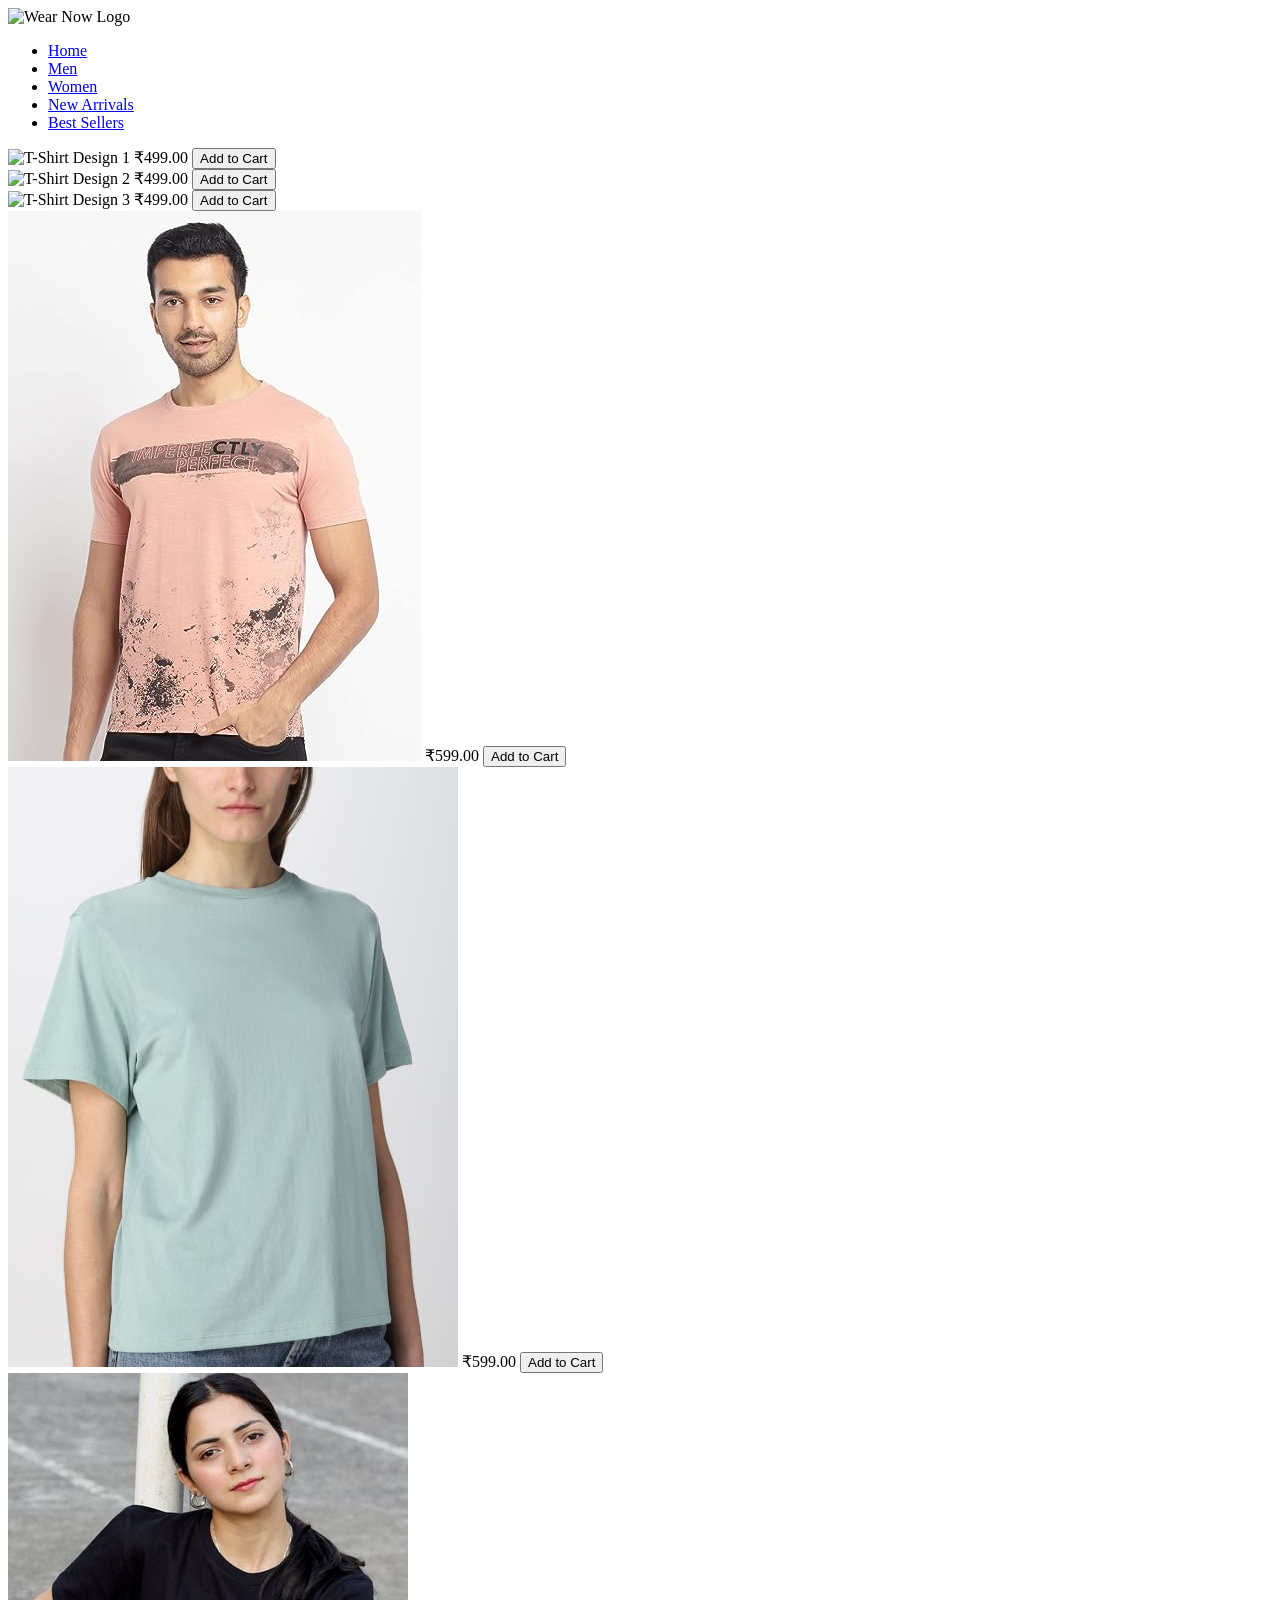
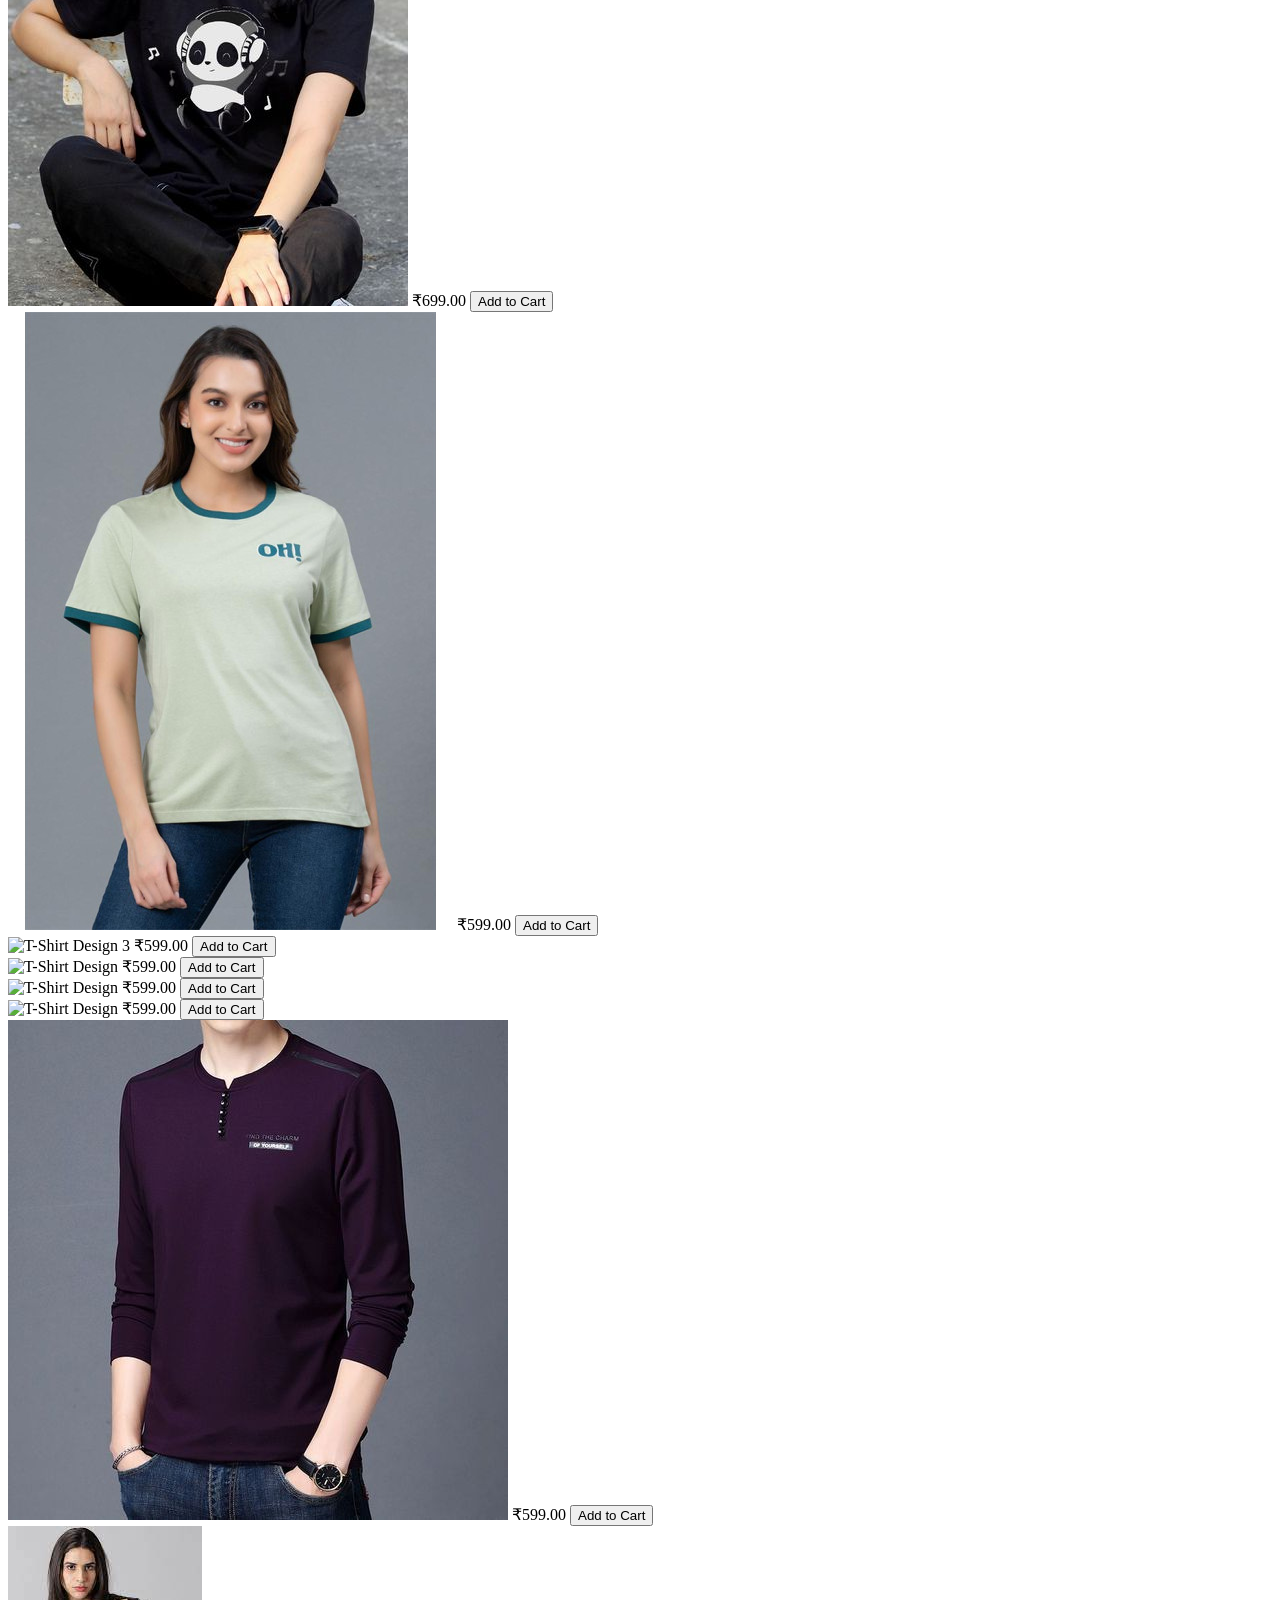
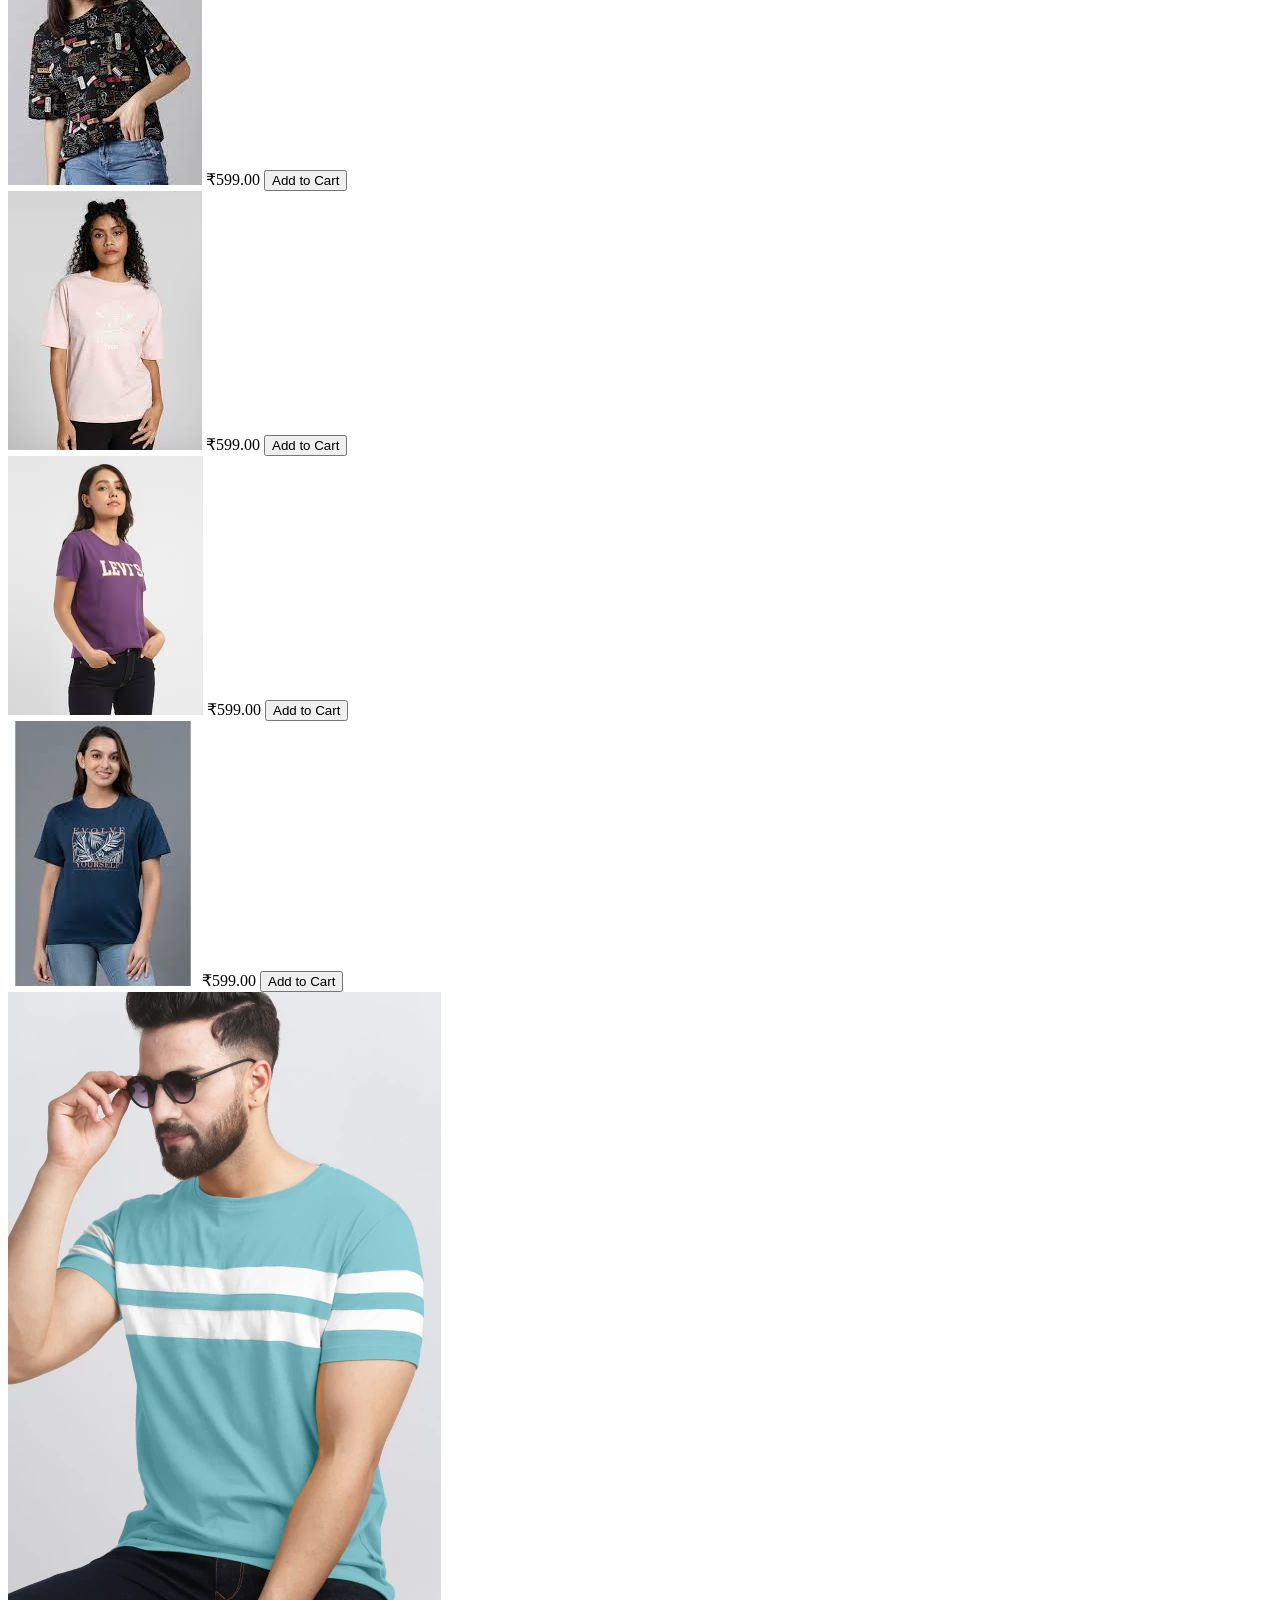
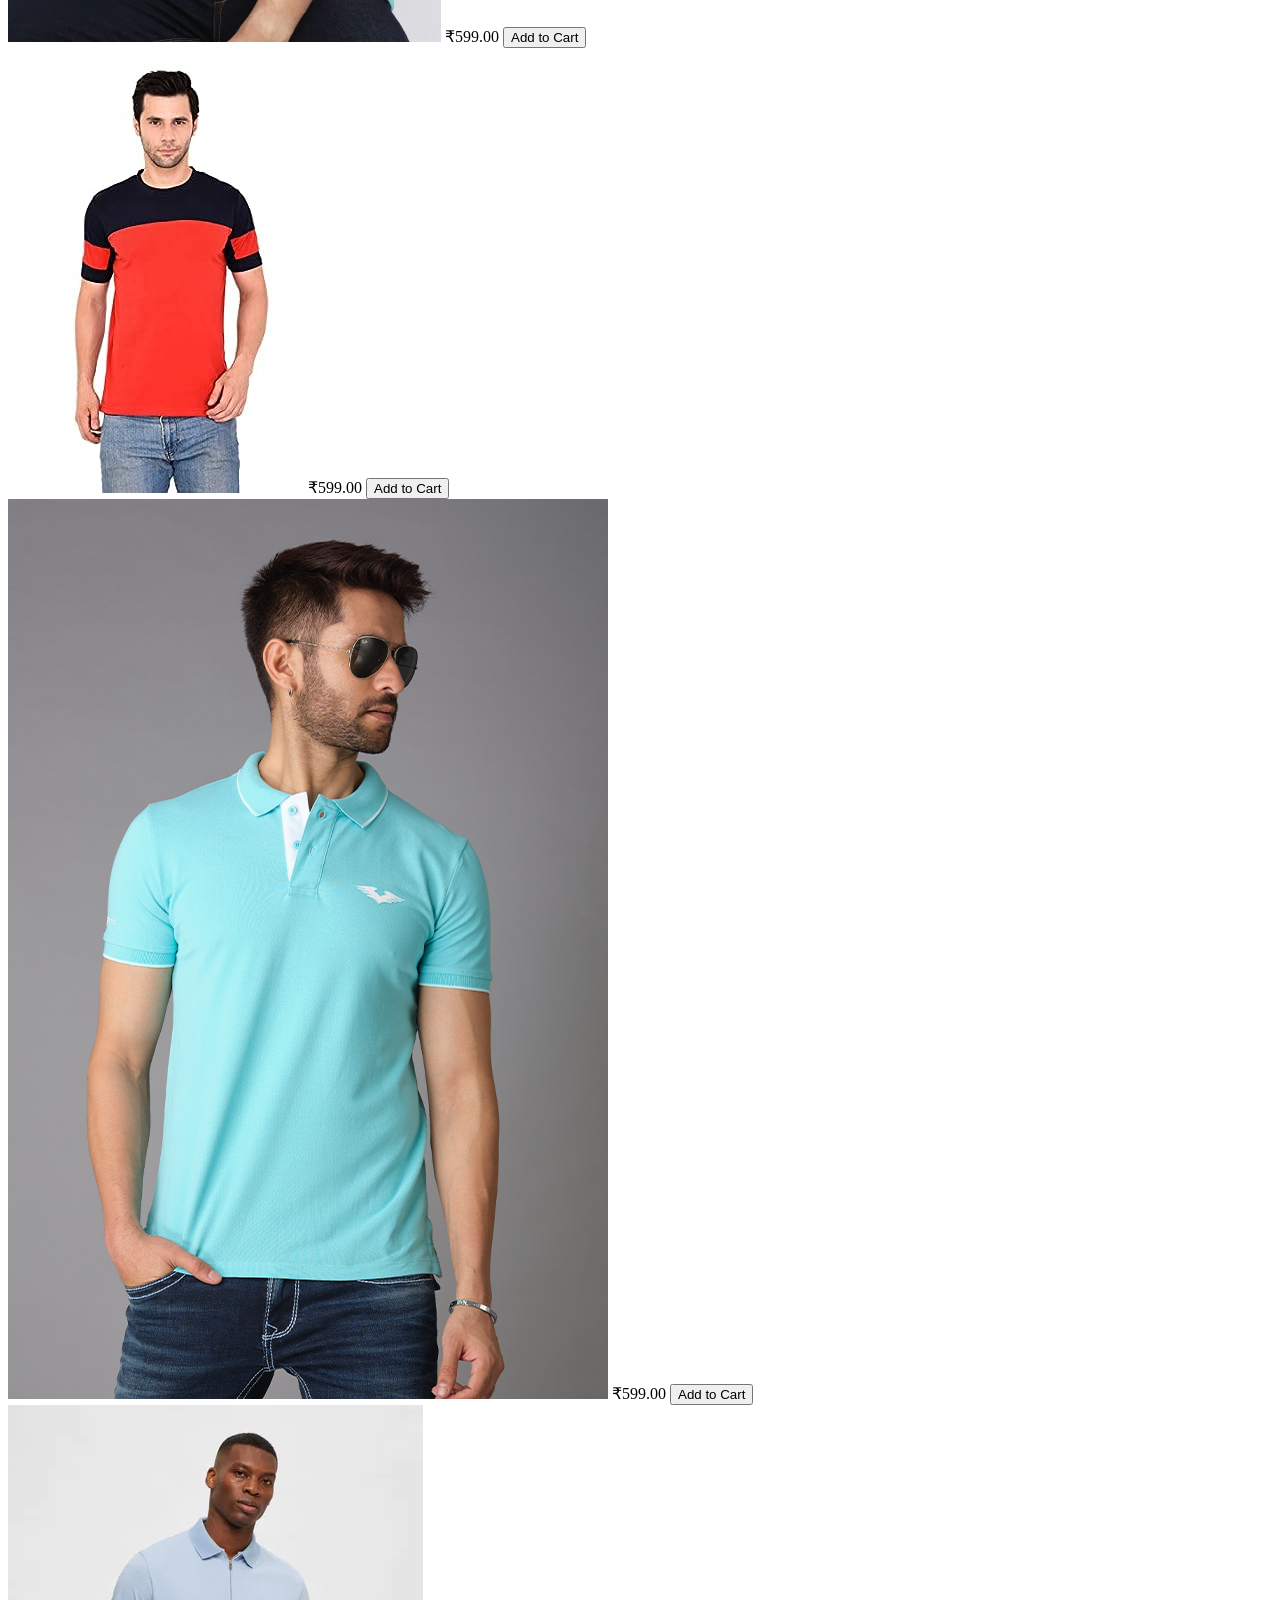
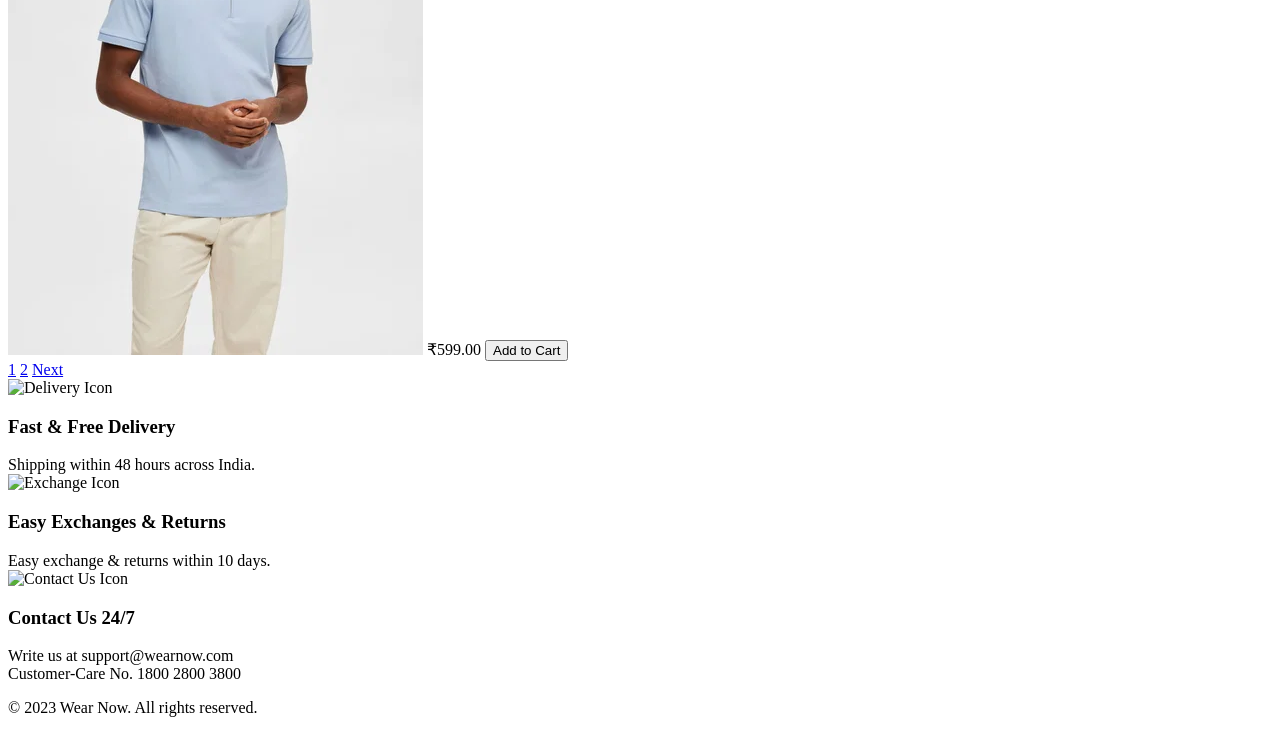
==== best.html @ 616b1728 "Add files via upload" ====
<!DOCTYPE html>
<html lang="en">
<head>
    <meta charset="UTF-8">
    <meta name="viewport" content="width=device-width, initial-scale=1.0">
    <title>Wear Now T-shirts</title>
    <link rel="stylesheet" href="shop.css">
    <script src="shop.js" defer></script>
</head>
<body>
    <div class="container">
        <header>
            <img src="logo.png" alt="Wear Now Logo" id="logo">
        </header>

        <nav>
            <ul>
                <li><a href="mainpage.html">Home</a></li>
                <li><a href="men.html">Men</a></li>
                <li><a href="women.html">Women</a></li>
                <li><a href="new.html">New Arrivals</a></li>
                <li><a href="best.html">Best Sellers</a></li>
            </ul>
        </nav>
        <section class="featured-products" id="main">
            
            
            <div class="product">
                <a href="shop.html"></a>
                <img src="t4.jpg" alt="T-Shirt Design 1">
                
                <span>&#8377;499.00</span>
                <button onclick="addToCart(this)">Add to Cart</button>
            </div>
        
            <div class="product">
                <a href="shop.html"></a>
                <img src="t5.jpg" alt="T-Shirt Design 2">
                
                <span>&#8377;499.00</span>
                <button onclick="addToCart(this)">Add to Cart</button>
            </div>
        
            <div class="product">
                <a href="shop.html"></a>
                <img src="t6.jpg" alt="T-Shirt Design 3">
                <span>&#8377;499.00</span>
                <button onclick="addToCart(this)">Add to Cart</button>
            </div>

            <div class="product">
                <a href="shop.html"></a>
                <img src="2.jpg" alt="T-Shirt Design 2">
                
                <span>&#8377;599.00</span>
                <button onclick="addToCart(this)">Add to Cart</button>
            </div>

            <div class="product">
                <a href="shop.html"></a>
                <img src="17.jpg" alt="T-Shirt Design 2">
                
                <span>&#8377;599.00</span>
                <button onclick="addToCart(this)">Add to Cart</button>
            </div>
            <div class="product">
                <a href="shop.html"></a>
                <img src="19.jpg" alt="T-Shirt Design 1">
                
                <span>&#8377;699.00</span>
                <button onclick="addToCart(this)">Add to Cart</button>
            </div>
        
            <div class="product">
                <a href="shop.html"></a>
                <img src="18.jpg" alt="T-Shirt Design 2">
                
                <span>&#8377;599.00</span>
                <button onclick="addToCart(this)">Add to Cart</button>
            </div>
        
            <div class="product">
                <a href="shop.html"></a>
                <img src="t15.jpg" alt="T-Shirt Design 3">
                <span>&#8377;599.00</span>
                <button onclick="addToCart(this)">Add to Cart</button>
            </div> 

            <div class="product">
                <a href="shop.html"></a>
                <img src="t12.jpg" alt="T-Shirt Design">
                <span>&#8377;599.00</span>
                <button class="add-to-cart-btn">Add to Cart</button>
            </div>
            
            <div class="product">
                <a href="shop.html"></a>
                <img src="t13.jpg" alt="T-Shirt Design">
                <span>&#8377;599.00</span>
                <button onclick="addToCart(this)">Add to Cart</button>
            </div>

            <div class="product">
                <a href="shop.html"></a>
                <img src="t14.jpg" alt="T-Shirt Design">
                <span>&#8377;599.00</span>
                <button onclick="addToCart(this)">Add to Cart</button>
            </div>

            <div class="product">
                <a href="shop.html"></a>
                <img src="23.jpg" alt="T-Shirt Design">
                <span>&#8377;599.00</span>
                <button onclick="addToCart(this)">Add to Cart</button>
            </div>

            <div class="product">
                <a href="shop.html"></a>
                <img src="10.jpg" alt="T-Shirt Design">
                <span>&#8377;599.00</span>
                <button onclick="addToCart(this)">Add to Cart</button>
            </div>
            
            <div class="product">
                <a href="shop.html"></a>
                <img src="9.jpg" alt="T-Shirt Design">
                <span>&#8377;599.00</span>
                <button onclick="addToCart(this)">Add to Cart</button>
            </div>

            <div class="product">
                <a href="shop.html"></a>
                <img src="8.jpg" alt="T-Shirt Design">
                <span>&#8377;599.00</span>
                <button onclick="addToCart(this)">Add to Cart</button>
            </div>

            <div class="product">
                <a href="shop.html"></a>
                <img src="7.jpg" alt="T-Shirt Design">
                <span>&#8377;599.00</span>
                <button onclick="addToCart(this)">Add to Cart</button>
            </div>

            

            <div class="product">
                <a href="shop.html"></a>
                <img src="5.jpg" alt="T-Shirt Design">
                <span>&#8377;599.00</span>
                <button onclick="addToCart(this)">Add to Cart</button>
            </div>
            
            <div class="product">
                <a href="shop.html"></a>
                <img src="22.jpg" alt="T-Shirt Design">
                <span>&#8377;599.00</span>
                <button onclick="addToCart(this)">Add to Cart</button>
            </div>

            <div class="product">
                <a href="shop.html"></a>
                <img src="3.jpg" alt="T-Shirt Design">
                <span>&#8377;599.00</span>
                <button onclick="addToCart(this)">Add to Cart</button>
            </div>

            <div class="product">
                <a href="shop.html"></a>
                <img src="4.jpg" alt="T-Shirt Design">
                <span>&#8377;599.00</span>
                <button onclick="addToCart(this)">Add to Cart</button>
            </div>

            <div class="pagination">
                <a href="?page=1" class="active">1</a>
                <a href="new.html">2</a>
                <a href="best.html">Next</a>
                <!-- ... and so on ... -->
            </div>

            </div>
        </section>
    </main>

<footer class="footer-grid">
    <div class="icon-container">
        <img src="delivery.png" alt="Delivery Icon">
        <h3>Fast & Free Delivery</h3>
        <p1>Shipping within 48 hours across India.</p1>
    </div>

    <div class="icon-container">
        <img src="exchange.png" alt="Exchange Icon">
        <h3>Easy Exchanges & Returns</h3>
        <p1>Easy exchange & returns within 10 days.</p1>
    </div>

    <div class="icon-container">
        <img src="contact.png" alt="Contact Us Icon">
        <h3>Contact Us 24/7</h3>
        <p1>Write us at support@wearnow.com</p1><br>
        <p1>Customer-Care No. 1800 2800 3800</p1>
    </div>
</footer>

    <footer>
        <p>&copy; 2023 Wear Now. All rights reserved.</p>
    </footer>

    <script>
        function showPage(pageId) {
            const sections = document.querySelectorAll('main > section');
            sections.forEach(section => {
                section.style.display = 'none';
            });
            document.getElementById(pageId).style.display = 'block';
        }
    </script>
</body>
</html>
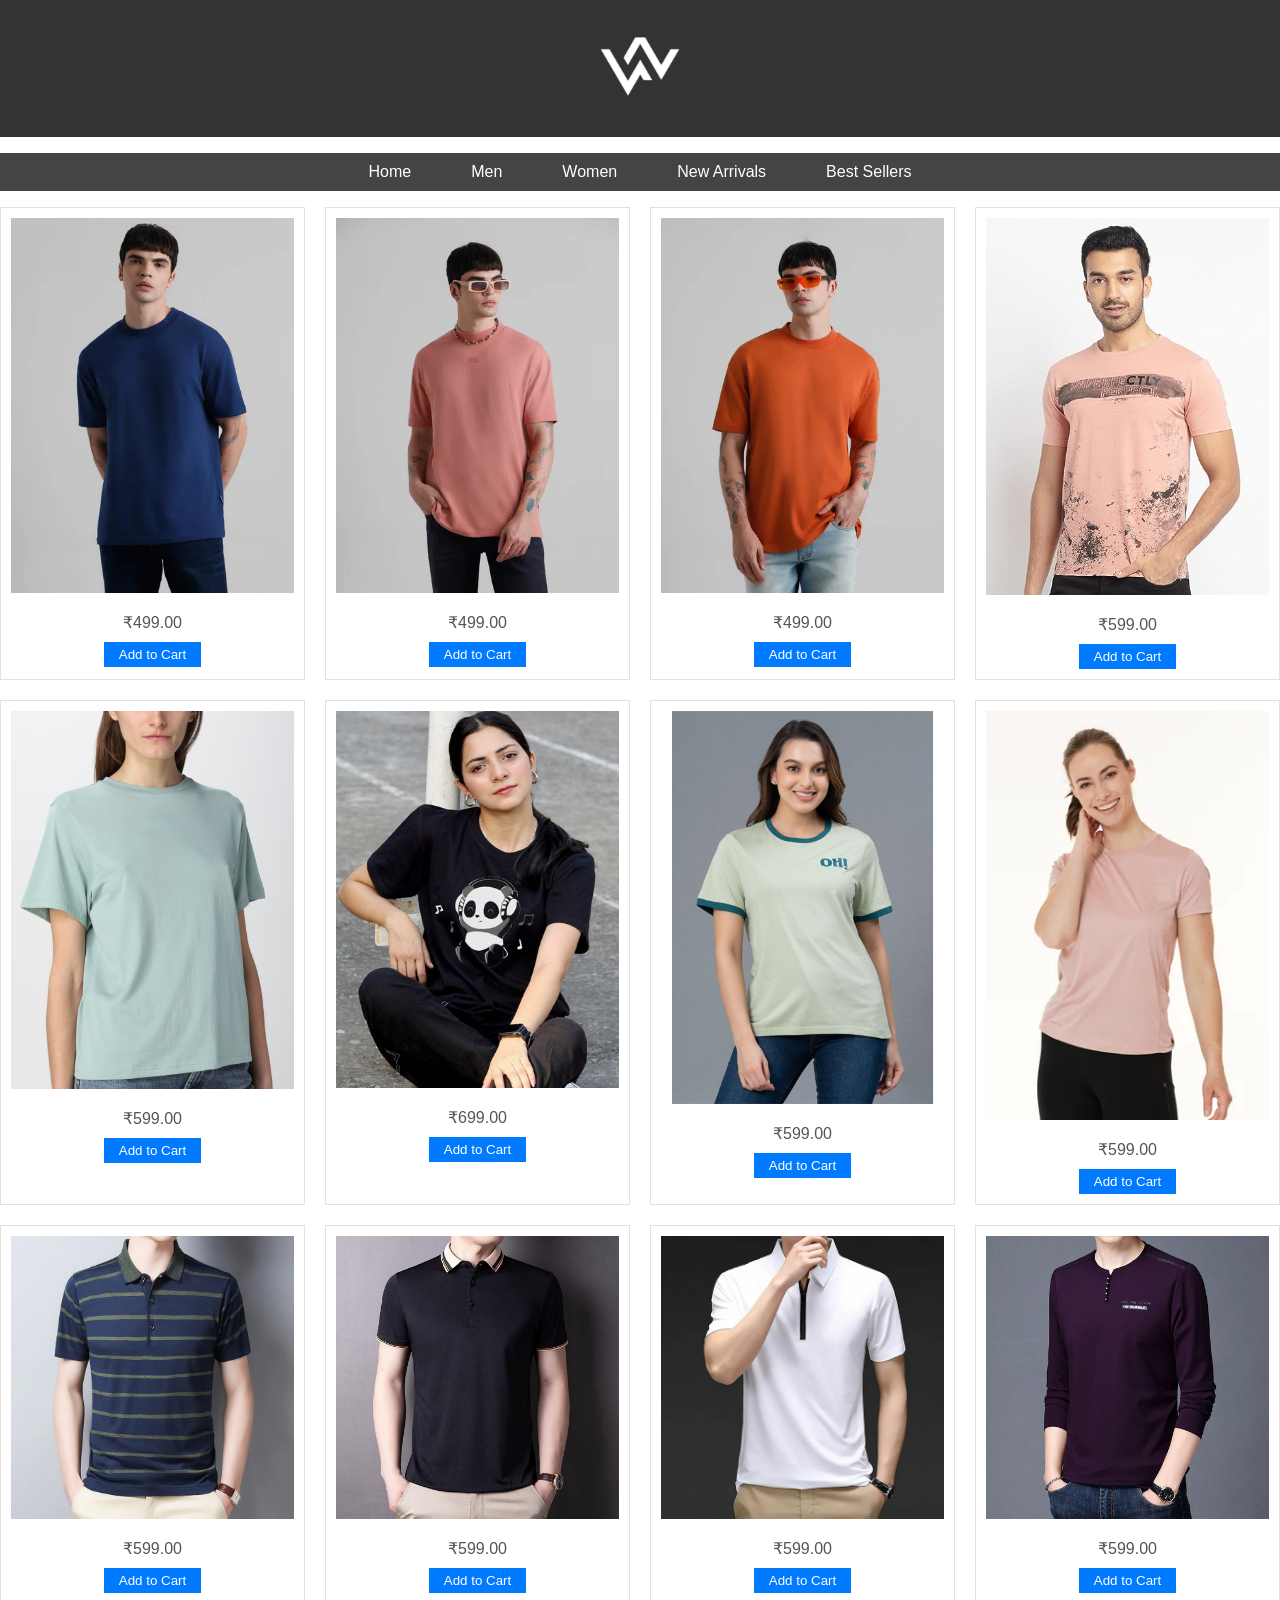
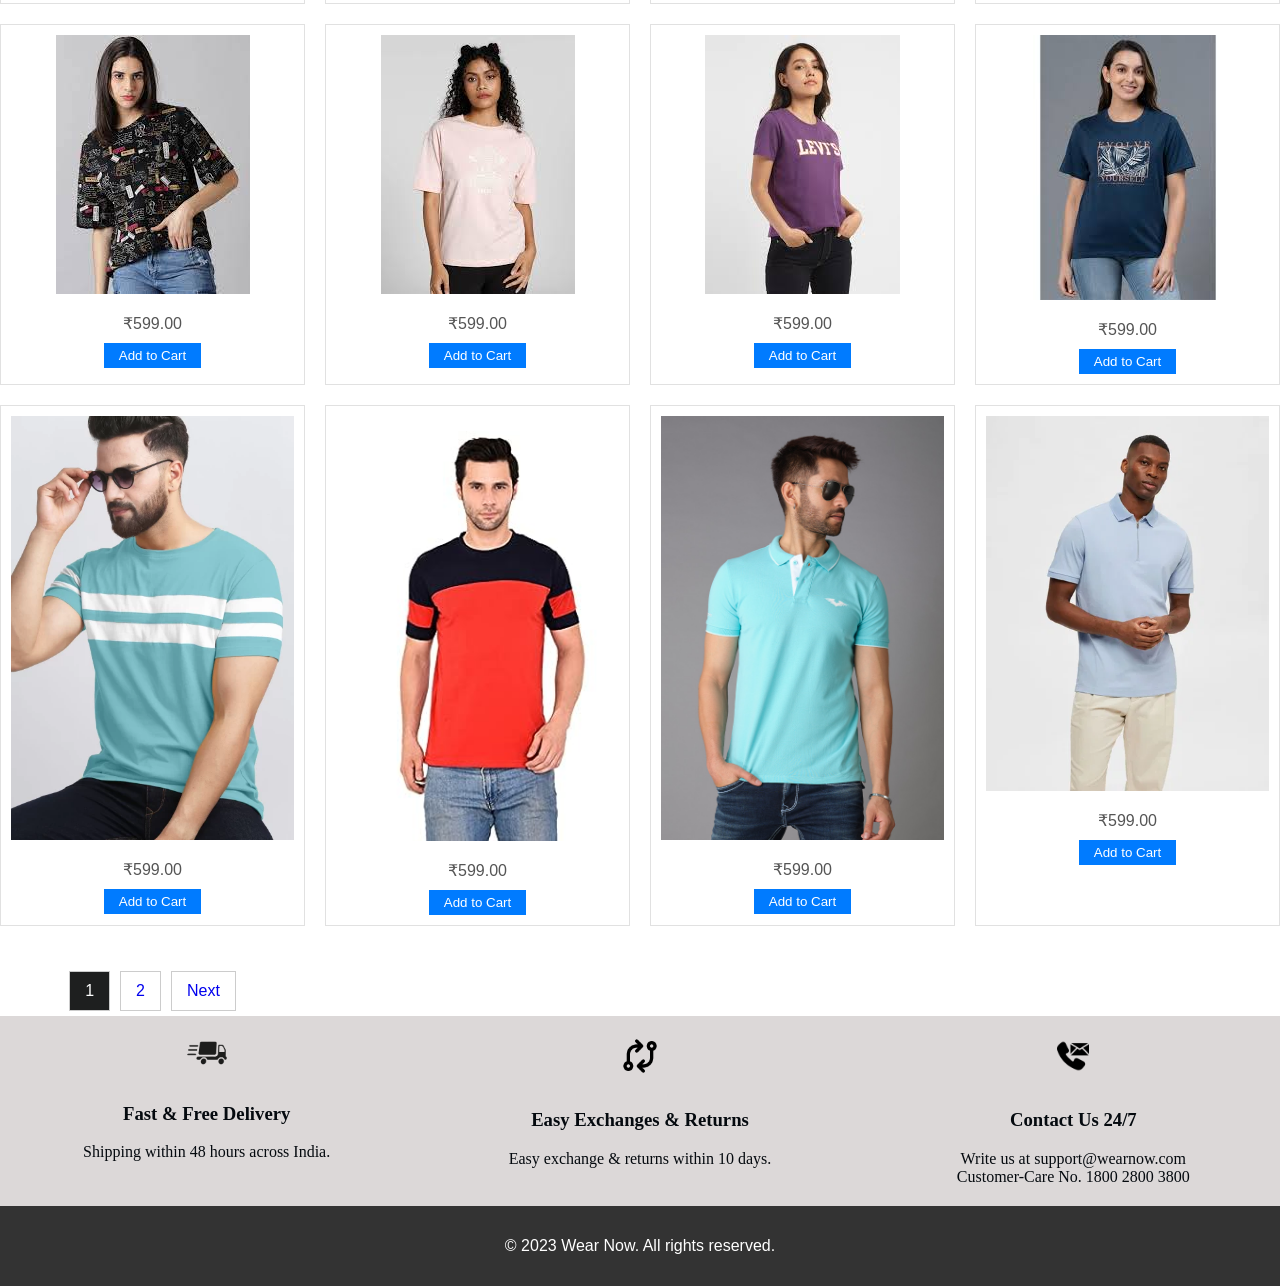
==== commit 9a2d5380: "Add files via upload" ====
--- a/best.html
+++ b/best.html
@@ -15,7 +15,7 @@
 
         <nav>
             <ul>
-                <li><a href="mainpage.html">Home</a></li>
+                <li><a href="index.html">Home</a></li>
                 <li><a href="men.html">Men</a></li>
                 <li><a href="women.html">Women</a></li>
                 <li><a href="new.html">New Arrivals</a></li>
--- a/shop.css
+++ b/shop.css
@@ -0,0 +1,215 @@
+body, html {
+    font-family: Arial, sans-serif;
+    margin: 0;
+    padding: 0;
+    background-color: #f4f4f4;
+}
+
+.container {
+    max-width: 100%;
+    margin: 0 auto;
+    background-color: #fff;
+    box-shadow: 0 4px 8px rgba(0,0,0,0.1);
+}
+
+header {
+    text-align: center;
+    padding: 0px;
+    background-color: #333;
+}
+
+.cart-logo {
+    width: 60px;
+    height: 60px;
+    margin-right: 10px;
+}
+
+.cart-items {
+    padding: 20px;
+    border-bottom: 1px solid #ddd;
+}
+
+.cart-item {
+    display: flex;
+    justify-content: space-between;
+    align-items: center;
+    padding: 10px 0;
+}
+
+.cart-item img {
+    width: 50px;
+    height: 50px;
+}
+
+.cart-total {
+    padding: 20px;
+    text-align: right;
+}
+
+button {
+    padding: 10px 20px;
+    background-color: #333;
+    color: #fff;
+    border: none;
+    cursor: pointer;
+}
+
+#logo {
+    max-width: 200px;
+}
+
+nav ul {
+    list-style-type: none;
+    padding: 10px;
+    display: flex;
+    justify-content: center;
+    background-color: #444;
+}
+
+nav li {
+    margin: 0 15px;
+    align-self: center;
+}
+
+nav a {
+    text-decoration: none;
+    color: white;
+    padding: 10px 15px;
+    transition: background-color 0.3s;
+}
+
+nav a.active, nav a:hover {
+    background-color: #0a0a0a;
+}
+
+/* Grid Setup */
+.featured-products {
+    display: grid;
+    grid-template-columns: repeat(4, 1fr); /* Three products per row */
+    gap: 20px; /* Spacing between the products */
+}
+
+.product {
+    display: flex;
+    flex-direction: column;
+    align-items: center;
+    border: 1px solid #e1e1e1;
+    padding: 10px;
+    background-color: #fff;
+}
+
+.product img {
+    max-width: 100%;
+    height: auto;
+    margin-bottom: 10px;
+}
+
+.product p, .product span {
+    margin: 10px 0;
+    color: #555;
+}
+
+.product button {
+    padding: 5px 15px;
+    color: #fff;
+    background-color: #007BFF;
+    border: none;
+    cursor: pointer;
+    transition: background-color 0.3s;
+}
+
+.product button:hover {
+    background-color: #0056b3;
+}
+
+
+.pagination {
+    display: flex;
+    justify-content: center;
+    margin-top: 20px;
+}
+
+.pagination a {
+    padding: 10px 15px;
+    margin: 5px;
+    text-decoration: none;
+    border: 1px solid #ccc;
+}
+
+.pagination a.active {
+    background-color: #1e1f1f;
+    color: white;
+}
+
+.pagination a:hover {
+    background-color: #ddd;
+}
+
+footer {
+    text-align: center;
+    padding: 15px 0;
+    background-color: #333;
+    color: #fff;
+}
+.follow-us {
+    text-align: center;
+}
+
+.follow-us h2 {
+    margin-bottom: 20px;
+}
+
+.follow-us a {
+    margin: 0 10px;
+    text-decoration: none;
+    color: #f4f4f4;
+    font-size: 20px;
+}
+
+.follow-us a:hover {
+    color: #00aaff;
+}
+
+/* Social Icons using Font Awesome */
+.follow-us .fab.fa-twitter:hover {
+    color: #00acee;
+}
+
+.follow-us .fab.fa-instagram:hover {
+    color: #C13584;
+}
+
+.follow-us .fab.fa-linkedin-in:hover {
+    color: #0077b5;
+}
+
+.follow-us .fab.fa-facebook-f:hover {
+    color: #1877f2;
+}
+.footer-grid {
+    display: grid;
+    grid-template-columns: repeat(3, 1fr);
+    gap: 20px;  /* Gap between grid items */
+    padding: 20px 0;
+    background-color: #dcd8d8;
+    color: #090909;
+}
+
+.icon-container {
+    text-align: center;
+    font-family: 'Times New Roman', Times, serif;
+    color: #050a0f;
+    font-size:medium;
+    }
+
+.icon-container img {
+    width: 40px;  /* Adjust this value as per your icon size */
+    height: auto;
+    margin-bottom: 10px;
+}
+
+.icon-container p {
+    margin: 0; /* Removes default margin */
+    font-size: 14px;
+}
+
